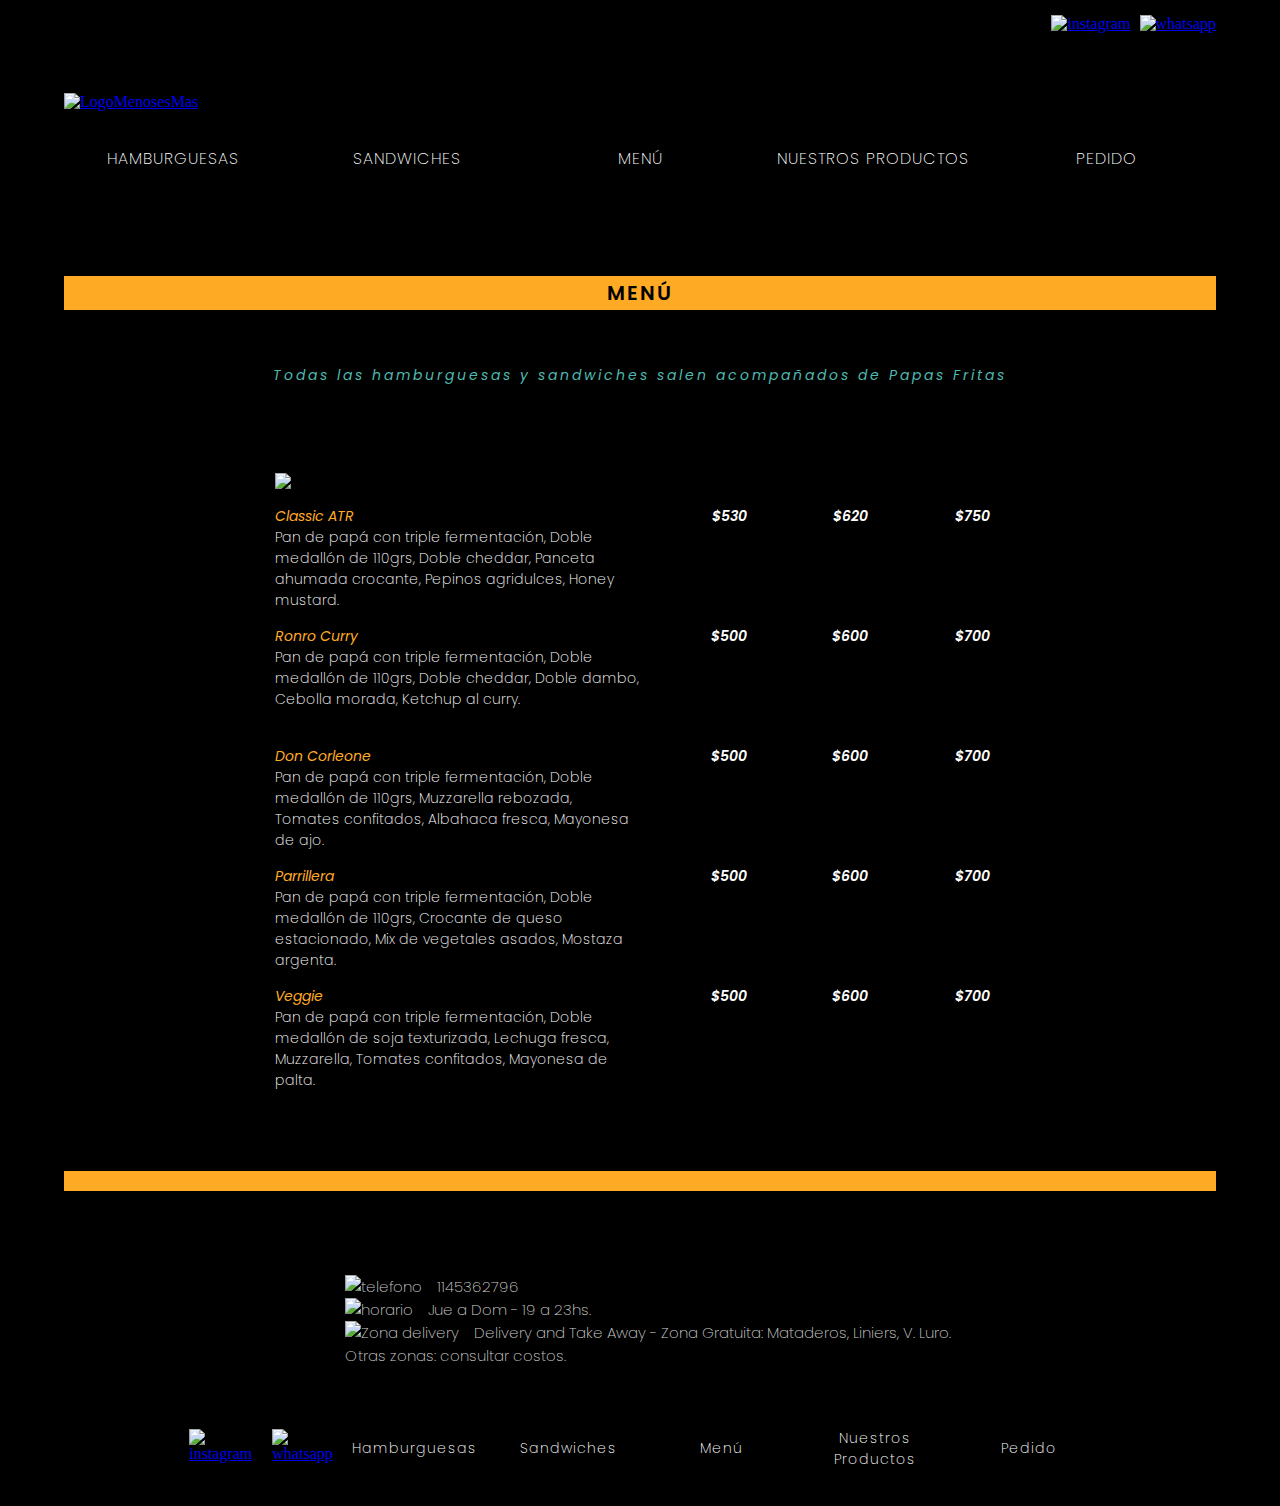
==== pages/menu.html @ e1709844 "agregue4Secciones" ====
<!DOCTYPE html>
<html lang="en">

<head>
    <meta charset="UTF-8">
    <meta http-equiv="X-UA-Compatible" content="IE=edge">
    <meta name="viewport" content="width=device-width, initial-scale=1.0">
    <link rel="stylesheet" href="../css/estilo.css">
    <link rel="preconnect" href="https://fonts.gstatic.com">
    <link
        href="https://fonts.googleapis.com/css2?family=Poppins:ital,wght@0,200;0,400;0,400;1,600;1,200;1,600&display=swap"
        rel="stylesheet">
    <title>MENOS ES MAS - BURGER</title>
</head>

<body>
    <header>

        <div class="header__iconos">
            <ul>
                <li> <a href="https://www.instagram.com/menosesmasburgers/?hl=en"><img src="../img/instagram.png"
                            alt="instagram"></a> </li>
                <li> <a href="#"><img src="../img/whatsapp.png" alt="whatsapp"></a></li>
            </ul>
        </div>
        <div class="header__logo"><a href="../index.html"> <img src="../img/logo.png" alt="LogoMenosesMas"></a></div>
        <nav>
            <ul>
                <li><a href="../index.html">HAMBURGUESAS</a></li>
                <li><a href="sandwiches.html">SANDWICHES</a></li>
                <li><a href="menu.html">MENÚ</a></li>
                <li><a href="nuestrosProductos.html">NUESTROS PRODUCTOS</a></li>
                <li><a href="pedidos.html">PEDIDO</a></li>
            </ul>
        </nav>
    </header>

    <h2 class="h2__menu">MENÚ</h2>


    <main class="main__menu">

        <h4 class="h4__tabla">Todas las hamburguesas y sandwiches salen acompañados de Papas Fritas</h4>


        <section class="menuGrid__Burger">
            <div class="grid-container">
                <div class="Detalle"><img src="../img/detalleBurger.png" alt="Menu Burger"></div>
                <div class="Detalle-C">
                    <p class="nombreMenu">Classic ATR</p>
                    <p>Pan de papá con triple fermentación, Doble medallón de 110grs, Doble cheddar, Panceta ahumada
                        crocante, Pepinos agridulces, Honey mustard.</p>
                </div>
                <div class="Simple-C">
                    <p class="precio">$530</p>
                </div>
                <div class="Doble-c">
                    <p class="precio">$620</p>
                </div>
                <div class="Triple-C">
                    <p class="precio">$750</p>
                </div>
                <div class="Detalle-R">
                    <p class="nombreMenu">Ronro Curry</p>
                    <p> Pan de papá con triple fermentación, Doble medallón de 110grs, Doble cheddar, Doble dambo,
                        Cebolla morada, Ketchup al curry.</p>
                </div>
                <div class="Simple-R">
                    <p class="precio">$500</p>
                </div>
                <div class="Doble-R">
                    <p class="precio">$600</p>
                </div>
                <div class="Triple-R">
                    <p class="precio">$700</p>
                </div>
                <div class="Detalle-Dc">
                    <p class="nombreMenu">Don Corleone</p>
                    <p>Pan de papá con triple fermentación, Doble medallón de 110grs, Muzzarella
                    rebozada, Tomates confitados, Albahaca fresca, Mayonesa de ajo.</p>
                </div>
                <div class="Simple-Dc">
                    <p class="precio">$500</p>
                </div>
                <div class="Doble-Dc">
                    <p class="precio">$600</p>
                </div>
                <div class="Triple-Dc">
                    <p class="precio">$700</p>
                </div>
                <div class="Detalle-P">
                    <p class="nombreMenu">Parrillera</p>
                    <p>Pan de papá con triple fermentación, Doble medallón de 110grs, Crocante de queso
                    estacionado, Mix de vegetales asados, Mostaza argenta.</p>
                </div>
                <div class="Simple-P">
                    <p class="precio">$500</p>
                </div>
                <div class="Doble-P">
                    <p class="precio">$600</p>
                </div>
                <div class="Triple-P">
                    <p class="precio">$700</p>
                </div>
                <div class="Detalle-V">
                    <p class="nombreMenu">Veggie</p>
                    <p> Pan de papá con triple fermentación, Doble medallón de soja texturizada, Lechuga
                    fresca, Muzzarella, Tomates confitados, Mayonesa de palta.</p>
                </div>
                <div class="Simple-V">
                    <p class="precio">$500</p>
                </div>
                <div class="Doble-V">
                    <p class="precio">$600</p>
                </div>
                <div class="Triple-V">
                    <p class="precio">$700</p>
                </div>
            </div>
        </section>


    </main>
    

    <footer>
        <div class="footer__datos">

            <div class="barrios-delivery">
                <div class="mapouter">
                    <div class="gmap_canvas"><iframe width="150" height="150" id="gmap_canvas"
                            src="https://maps.google.com/maps?q=felix%20oregone%20742&t=&z=13&ie=UTF8&iwloc=&output=embed"
                            frameborder="0" scrolling="no" marginheight="0" marginwidth="0"></iframe><a
                            href="https://fmovies-online.net">fmovies</a><br>
                        <a href="https://www.embedgooglemap.net">how do i add a google map to my website</a>

                    </div>
                </div>
            </div>
            <div class="footer__datos--div">
                <ul>
                    <li><img src="../img/phone.png" alt="telefono">1145362796</li>
                    <li><img src="../img/horario.png" alt="horario">Jue a Dom - 19 a 23hs.</li>
                    <li><img src="../img/delivery.png" alt="Zona delivery">Delivery and Take Away - Zona Gratuita:
                        Mataderos, Liniers, V. Luro.</li>
                    <li>Otras zonas: consultar costos.</li>
                </ul>
            </div>
        </div>

        <div class="footer__links">
            <div class="footer__links--iconos">
                <ul>
                    <li> <a href="https://www.instagram.com/menosesmasburgers/?hl=en"><img src="../img/instagram.png"
                                alt="instagram"></a> </li>
                    <li> <a href="#"><img src="../img/whatsapp.png" alt="whatsapp"></a></li>
                </ul>

            </div>
            <nav class="footer__menu">
                <ul>
                    <li><a href="../index.html">Hamburguesas</a></li>
                    <li><a href="sandwiches.html">Sandwiches</a></li>
                    <li><a href="menu.html">Menú</a></li>
                    <li><a href="nuestrosProductos.html">Nuestros Productos</a></li>
                    <li><a href="pedidos.html">Pedido</a></li>
                </ul>
            </nav>
        </div>


    </footer>


</body>

</html>
---- css/estilo.css ----
body {
    background-color: rgb(0, 0, 0);
}



*{
    margin: 0;
    padding: 0;
    box-sizing: border-box;
}

main{
    width: 90%;
    margin: 35px auto 55px auto;
    padding-bottom: 80px;
    border-bottom: #ffaa24 20px solid;
}

/*comienza header*/

header{
    width: 90%;
    margin: 0 auto 35px auto;
}

.header__iconos{
    color: white;
    text-align: right;
    display: block;
    margin-right: 0;
}

.header__iconos ul{
    list-style: none;
}

.header__iconos ul li{
    display: inline-block;
    padding: 15px 0 0 5px;
}

.header__logo{
    position: flex;
    justify-content: center;
    align-content: center;
    margin: 50px auto 20px auto;


}

.header__logo img{
    position: relative;
    display: block;
    margin: 10px auto 10px auto;
    

}

nav{ 
    display: block;
    margin: auto;
    padding: 5px 0 5px 0;
    text-align: center;
       
}

nav ul {
    display: flex;
    flex-direction: row;
    flex-wrap: wrap;
    justify-content: space-between;
    align-items: center;
    list-style-type: none;
    
} 

nav ul li{
    display: inline-block;
    width: 19%;
    font-family: 'Poppins', sans-serif;
    font-weight: 200;
    letter-spacing: 1px;    

}

nav ul li a{
    text-decoration: none;
    color: white;
}

nav ul li a:hover{
    color: #ffaa24;
}

nav ul li a:active{
    color: #4FB9AF;
}


/*finaliza header*/


/*comienza HamburguesasSandwich*/

.h1__HamburguesasSandwich{

    width: 90%;
    text-align: center;
    margin: 100px auto 50px auto;
    padding: 2px 0 2px 0;
    background-color: #ffaa24;
    color: black;
    font-family: 'Poppins', sans-serif;
    font-size: 20px;
    font-weight: 600;
    letter-spacing: 3px;

}

.panceta-flotante{
    position: fixed;
    top: 335px;
    left: 50px;
}

.pimentero-flotante{
    position: fixed;
    top: 335px;
    right: 50px;
}

.section__HamburguesasSandwich{
    width: 80%;
    margin: 15px auto 15px auto;
    display: flex;
    justify-content: center;
    align-items: center;
    flex-direction: column;

}

.section__HamburguesasSandwich--individual {
    display: flex;
    margin: 25px auto 25px auto;
    text-align: center;
    justify-content: center;

}

.section__HamburguesasSandwich--individual2 {
    display: flex;
    flex-direction: row-reverse;
    margin: 25px auto 25px auto;
    text-align: center;
    justify-content: center;

}



.descripcionBurger{
    display: flex;
    flex-direction: column;
    justify-content: center;
    margin-left: 15px;
    margin-right: 15px;
    height: 400px;

}

.descripcionBurger__detalle{
    margin-top: 25px;
}

.descripcionBurger__detalle p{
    font-family: 'Poppins', sans-serif;
    letter-spacing: 2px;
    font-size: 14px;
    line-height: 30px;
    font-weight: 200;
}






/*finaliza HamburguesasSandwich*/



/*comienza footer*/

footer{
    display: flex;
    flex-direction: column;
    justify-content: center;
    align-items: center;
    width: 90%;
    margin: 50px auto 35px auto;
}

.footer__datos{
    display: flex;
    flex-direction: row;
    justify-content: flex-start;
    width: 80%;   
}

.barrios-delivery{
    display: flex;
    justify-content: center;
    flex-direction: row;
}

.footer__datos--div{
    display: inline-block;
    width: 90%;


}

.footer__datos--div ul{
    display: flex;
    flex-direction: column;
    justify-content: center;
    height: 150px;
    list-style: none;
    color: #CCCCCC;
}

.footer__datos--div ul li{
    font-family: 'Poppins', sans-serif;
    font-weight: 200;
    font-size: 15px;
    margin-left: 2%;

}

.footer__datos--div ul li img{
    width: 2%;
    margin-right: 2% ;
}

.footer__links{
    display: flex;
    flex-direction: row;
    justify-content: center;
    margin-top: 25px;
    width: 80%;

}

.footer__links--iconos{
    display:inline-block;


}
.footer__links--iconos ul {
    display:flex;
    flex-direction: row;
    justify-content: center;
    align-items: center;
    height: 50px;

}

.footer__links--iconos ul li{
    display: inline-block;
    padding: 0 10px 0 10px;
}

.footer__menu{ 
    display: inline-block;
    width: 100%;
    margin: auto;
    padding: 5px 0 0 0;
    text-align: center;
       
}

.footer__menu ul {
    list-style-type: none;
    display: flex;
    flex-direction: row;
    flex-wrap: wrap;
    justify-content: space-between;
    align-items: center;
    
} 

.footer__menu ul li{
    font-family: 'Poppins', sans-serif;
    font-size: 14px;
    font-weight: 200;
    letter-spacing: 1px;    

}

.footer__menu ul li a{
    text-decoration: none;
    color: white;
}

.header__menu ul li a:hover{
    color: #ffaa24;
}

.mapouter {
    position: relative;
    text-align: right;
    height: 150px;
    width: 150px;
}

.gmap_canvas {
    overflow: hidden;
    background: none !important;
    height: 150px;
    width: 150px;
}

/*finaliza footer*/





/* comienza Nuestros Productos*/

.header__nuestrosProductos{
    background-image: url(../img/header_nuestrosProductos.jpg);
    background-repeat:no-repeat;
    background-size: cover;

}

.h2__nuestrosProductos{
    width: 90%;
    text-align: center;
    margin: 100px auto 50px auto;
    padding: 2px 0 2px 0;
    background-color: #4FB9AF;
    color: black;
    font-family: 'Poppins', sans-serif;
    font-size: 20px;
    font-weight: 600;
    letter-spacing: 3px;

}

.h3__nuestrosProductos{
    margin-top: 35px;
    font-family: 'Poppins', sans-serif;
    font-size: 20px;
    font-weight: 600;
    letter-spacing: 3px;

}

.main__nuestrosProductos{
    width: 90%;
    margin: 35px auto 0 auto;
    padding-bottom: 80px;
    border-bottom: #4FB9AF 20px solid;

}

/*finaliza Nuestros Productos*/



/*comienza pedido*/
.h2__pedido{

    width: 90%;
    text-align: center;
    margin: 100px auto 50px auto;
    padding: 2px 0 2px 0;
    background-color: #4FB9AF;
    color: black;
    font-family: 'Poppins', sans-serif;
    font-size: 20px;
    font-weight: 600;
    letter-spacing: 3px;

}

.h3__pedido{
    width: 90%;
    text-align: center;
    margin: 100px auto 50px auto;
    padding: 2px 0 2px 0;
    color: #4FB9AF;
    font-family: 'Poppins', sans-serif;
    font-size: 20px;
    font-weight: 400;
    letter-spacing: 3px;
 
}

fieldset{
    display: block;
    width: 75%;
    margin: 15px auto 15px auto;
    padding: 15px 15px 15px 15px;
    font-family: 'Poppins', sans-serif;
    font-weight: 200;
    font-size: 15px;
    color: #CCCCCC;
}

legend{
    color: orange;
    padding: 15px 15px 15px 15px;
}

label{
    color: #CCCCCC;
    
}

textarea{
    margin: 5px auto 5px auto;
    width: 70%;
}

.main__pedido{
    width: 90%;
    margin: 35px auto 0 auto;
    padding-bottom: 80px;
    border-bottom: #4FB9AF 20px solid;

}

/*finaliza pedido*/

/*comienza menu*/

.main__menu{
    display: flex;
    flex-direction: column;
    justify-content: center;
    align-items: center;
    width: 90%;
}

.menuGrid__Burger{
    display: flex;
    flex-direction: row;
    justify-content: center;
    width: 80%;

}

.grid-container {
    display: grid;
    width: 730px;
    grid-template-columns: 3fr 1fr 1fr 1fr;
    grid-template-rows: 1fr 1fr 1fr 1fr 1fr 1fr;
    row-gap: 15px;
    grid-template-areas:
      "Detalle Detalle Detalle Detalle"
      "Detalle-C Simple-C Doble-c Triple-C"
      "Detalle-R Simple-R Doble-R Triple-R"
      "Detalle-Dc Simple-Dc Doble-Dc Triple-Dc"
      "Detalle-P Simple-P Doble-P Triple-P"
      "Detalle-V Simple-V Doble-V Triple-V";
  }

  .Detalle img{
      max-width: 100%;
  }
  
  .Detalle { grid-area: Detalle; align-self: end; }
  
  .Detalle-C { grid-area: Detalle-C; }
  
  .Simple-C { grid-area: Simple-C;text-align: end; padding-right: 15px; }
  
  .Doble-c { grid-area: Doble-c; text-align: end; padding-right: 15px; }
  
  .Triple-C { grid-area: Triple-C; text-align: end; padding-right: 15px; }
  
  .Detalle-R { grid-area: Detalle-R; }
  
  .Simple-R { grid-area: Simple-R; text-align: end; padding-right: 15px; }
  
  .Doble-R { grid-area: Doble-R; text-align: end; padding-right: 15px; }
  
  .Triple-R { grid-area: Triple-R; text-align: end; padding-right: 15px; }
  
  .Detalle-Dc { grid-area: Detalle-Dc; }
  
  .Simple-Dc { grid-area: Simple-Dc; text-align: end; padding-right: 15px; }
  
  .Doble-Dc { grid-area: Doble-Dc; text-align: end; padding-right: 15px; }
  
  .Triple-Dc { grid-area: Triple-Dc; text-align: end; padding-right: 15px; }
  
  .Detalle-P { grid-area: Detalle-P;  }
  
  .Simple-P { grid-area: Simple-P; text-align: end; padding-right: 15px; }
  
  .Doble-P { grid-area: Doble-P; text-align: end; padding-right: 15px; }
  
  .Triple-P { grid-area: Triple-P; text-align: end; padding-right: 15px; }
  
  .Detalle-V { grid-area: Detalle-V; }
  
  .Simple-V { grid-area: Simple-V; text-align: end; padding-right: 15px; }
  
  .Doble-V { grid-area: Doble-V; text-align: end; padding-right: 15px; }
  
  .Triple-V { grid-area: Triple-V; text-align: end; padding-right: 15px; }
  
.precio{
    font-style: italic;
    font-weight: 600;
}

.nombreMenu{
    font-style: italic;
    font-weight: 400;
    color: #ffaa24;
    font-size: 14px;
}

.h3__tabla{
    color: black;
    width: 75%;
    text-align: center;
    margin: 25px auto 5px auto;
    font-family: 'Poppins', sans-serif;
    font-weight: 400;
    font-size: 18px;
    background-color: #2c2c2c;

}

.h4__tabla{
    font-family: 'Poppins', sans-serif;
    font-weight: 400;
    font-style: italic;
    font-size: 14px;
    letter-spacing: 3px;
    text-align: center;
    margin-top: 5px;
    color: #4FB9AF;

}

.h2__menu{
    width: 90%;
    text-align: center;
    margin: 100px auto 50px auto;
    padding: 2px 0 2px 0;
    background-color: #ffaa24;
    color: black;
    font-family: 'Poppins', sans-serif;
    font-size: 20px;
    font-weight: 600;
    letter-spacing: 3px;
 
}




/*finaliza menu*/


h3{
    color: white;
}

p{
    color: white;
    font-family: 'Poppins', sans-serif;
    font-weight: 200;
    font-size: 14px;
  
}
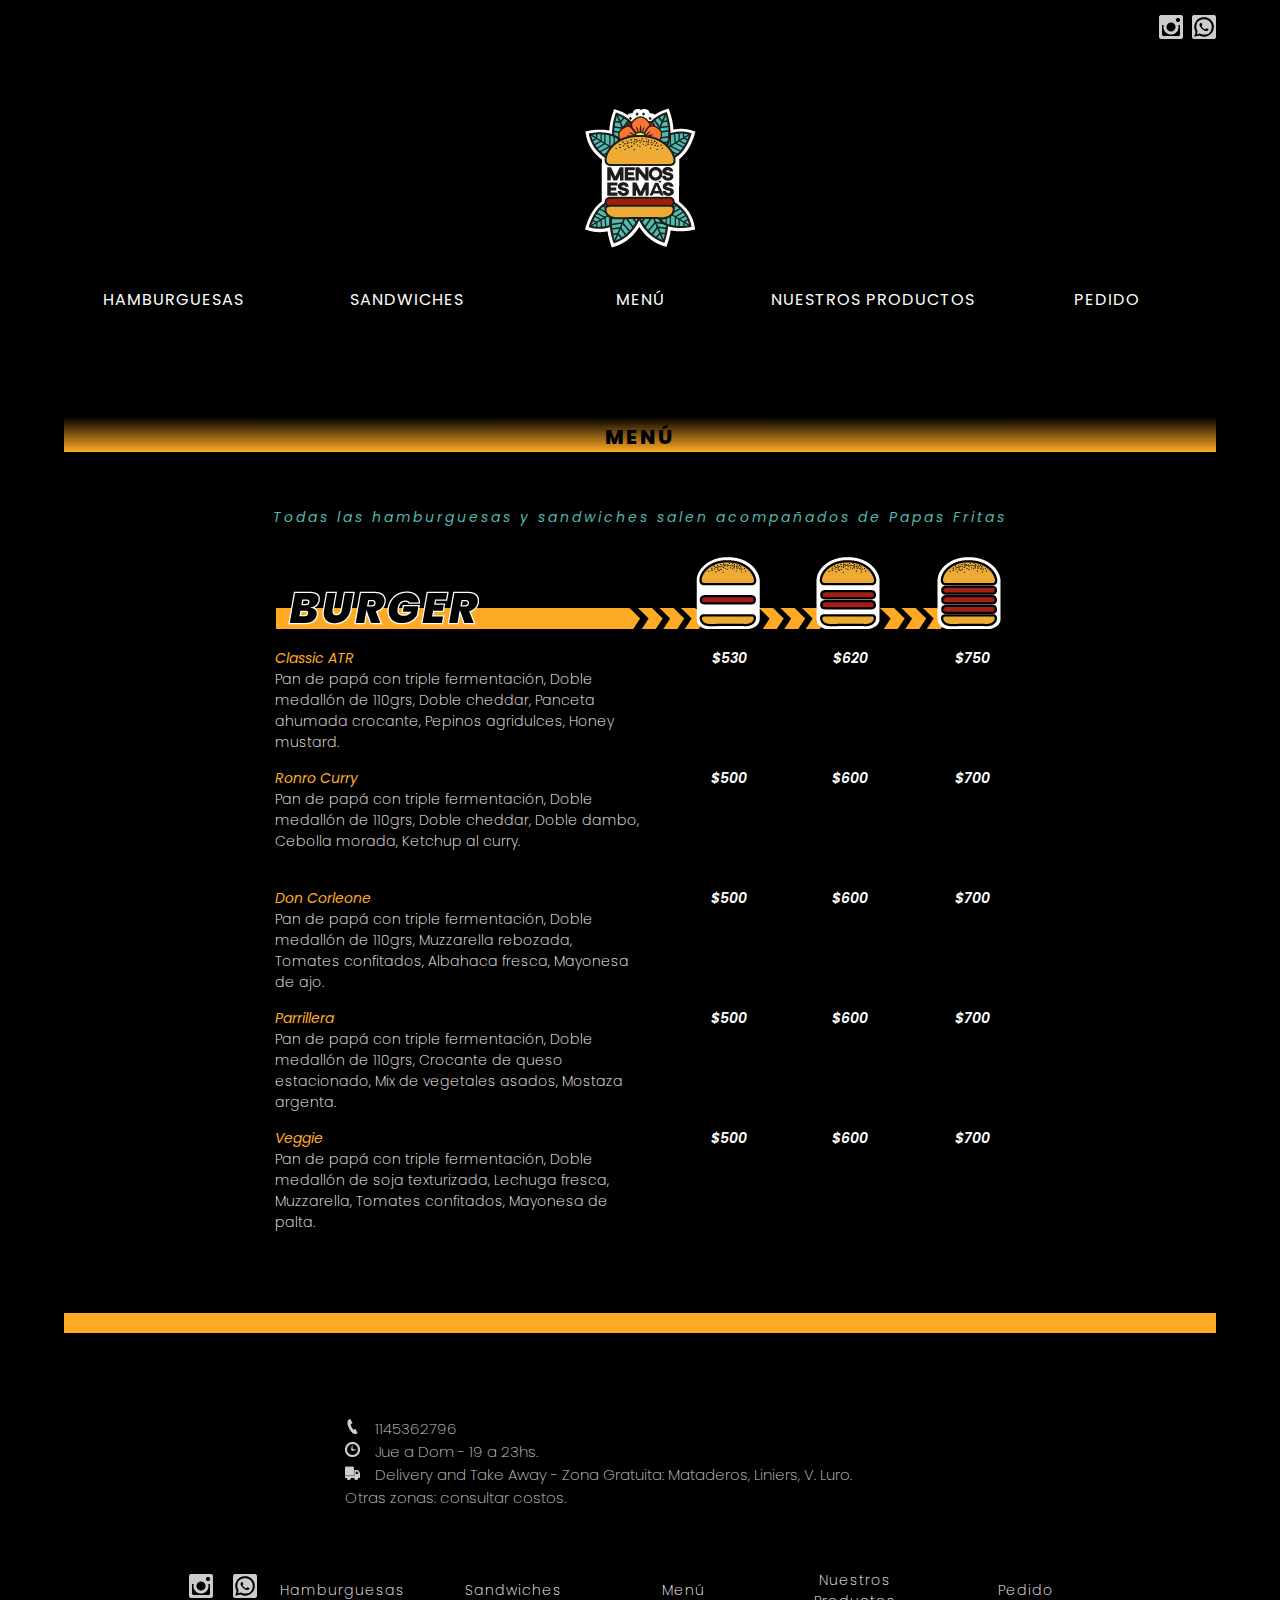
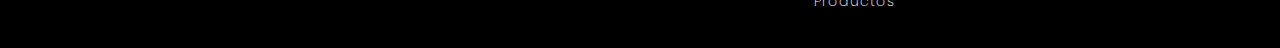
==== commit 0c5a5ec3: "agregue transformacion" ====
--- a/pages/menu.html
+++ b/pages/menu.html
@@ -7,10 +7,7 @@
     <meta name="viewport" content="width=device-width, initial-scale=1.0">
     <link rel="stylesheet" href="../css/estilo.css">
     <link rel="preconnect" href="https://fonts.gstatic.com">
-    <link
-        href="https://fonts.googleapis.com/css2?family=Poppins:ital,wght@0,200;0,400;0,400;1,600;1,200;1,600&display=swap"
-        rel="stylesheet">
-    <title>MENOS ES MAS - BURGER</title>
+    <link href="https://fonts.googleapis.com/css2?family=Poppins:ital,wght@0,200;0,400;0,600;0,800;1,200;1,400;1,600;1,800&display=swap" rel="stylesheet">    <title>MENOS ES MAS - BURGER</title>
 </head>
 
 <body>
--- a/css/estilo.css
+++ b/css/estilo.css
@@ -80,23 +80,28 @@
     display: inline-block;
     width: 19%;
     font-family: 'Poppins', sans-serif;
-    font-weight: 200;
-    letter-spacing: 1px;    
+    font-weight: 400;
+    letter-spacing: 1px;  
+ 
 
 }
 
 nav ul li a{
     text-decoration: none;
-    color: white;
+    color: white; 
+
+}
+
+nav ul li:hover{
+    background-color: #2c2c2c;
 }
 
 nav ul li a:hover{
-    color: #ffaa24;
-}
-
-nav ul li a:active{
-    color: #4FB9AF;
-}
+    color: black;
+    font-weight: 600;
+}
+
+
 
 
 /*finaliza header*/
@@ -107,17 +112,19 @@
 .h1__HamburguesasSandwich{
 
     width: 90%;
+    height: 35px;
     text-align: center;
     margin: 100px auto 50px auto;
-    padding: 2px 0 2px 0;
-    background-color: #ffaa24;
+    padding: 6px 0 1px 0;
+    background-image: linear-gradient(to top, #ffaa24, black);
     color: black;
     font-family: 'Poppins', sans-serif;
     font-size: 20px;
-    font-weight: 600;
+    font-weight: 800;
     letter-spacing: 3px;
 
 }
+
 
 .panceta-flotante{
     position: fixed;
@@ -158,7 +165,15 @@
 
 }
 
-
+.imagenBurger{
+    width: 90%;
+    transition: all 1s;
+
+}
+
+.imagenBurger:hover{
+    transform: scale(1.15,1.15);
+}
 
 .descripcionBurger{
     display: flex;
@@ -293,6 +308,7 @@
 
 .footer__menu ul li{
     font-family: 'Poppins', sans-serif;
+    width: 18%;
     font-size: 14px;
     font-weight: 200;
     letter-spacing: 1px;    
@@ -304,8 +320,8 @@
     color: white;
 }
 
-.header__menu ul li a:hover{
-    color: #ffaa24;
+.header__menu ul li:hover{
+    color: #CCCCCC;
 }
 
 .mapouter {
@@ -331,19 +347,30 @@
 /* comienza Nuestros Productos*/
 
 .header__nuestrosProductos{
+
     background-image: url(../img/header_nuestrosProductos.jpg);
     background-repeat:no-repeat;
-    background-size: cover;
-
-}
+    background-size: cover;     
+}
+
 
 .h2__nuestrosProductos{
     width: 90%;
+    height: 35px;
     text-align: center;
     margin: 100px auto 50px auto;
-    padding: 2px 0 2px 0;
-    background-color: #4FB9AF;
+    padding: 5px 0 2px 0;
+    background-image: linear-gradient(to top, #4FB9AF, black);
     color: black;
+    font-family: 'Poppins', sans-serif;
+    font-size: 20px;
+    font-weight: 800;
+    letter-spacing: 3px;
+
+}
+
+.h3__nuestrosProductos{
+    margin: 0 auto 35px 0;
     font-family: 'Poppins', sans-serif;
     font-size: 20px;
     font-weight: 600;
@@ -351,22 +378,69 @@
 
 }
 
-.h3__nuestrosProductos{
+.main__nuestrosProductos{
+    display: flex;
+    flex-direction: column;
+    justify-content: center;
+    align-items: center;
+    width: 90%;    
+    border-bottom: #4FB9AF 20px solid;
+
+}
+
+.video__nuestrosProductos{
+    display: flex;
+    flex-direction: row;
+    justify-content: center;
+    width: 80%;
+
+}
+
+.video__video__nuestrosProductos{
+    display: inline-block;  
+    margin: 15px auto 15px auto;
+    height: 350px;
+    background-image: url(../img/video.jpg);
+    background-repeat: no-repeat;
+
+}
+
+
+.section__nuestrosProductos {
+    width: 80%;
     margin-top: 35px;
-    font-family: 'Poppins', sans-serif;
-    font-size: 20px;
-    font-weight: 600;
-    letter-spacing: 3px;
-
-}
-
-.main__nuestrosProductos{
-    width: 90%;
-    margin: 35px auto 0 auto;
-    padding-bottom: 80px;
-    border-bottom: #4FB9AF 20px solid;
-
-}
+    display: flex;
+    flex-direction: column;
+    justify-content: center;
+    align-items: center;
+}
+
+.nuestrosProductos__individual{
+    display: flex;
+    flex-direction: row;
+    justify-content: center;
+    align-items: center;
+    margin-top: 35px;
+}
+
+.nuestrosProductos__individual__texto{
+    display: flex;
+    flex-direction: column;
+    justify-content: flex-start;
+    margin-left: 15px;
+
+}
+
+.nuestrosProductos__individual__imagen{
+    width: 30%;
+}
+
+.nuestrosProductos__individual__texto{
+    width: 50%;
+}
+
+
+
 
 /*finaliza Nuestros Productos*/
 
@@ -376,14 +450,15 @@
 .h2__pedido{
 
     width: 90%;
+    height: 35px;
     text-align: center;
     margin: 100px auto 50px auto;
-    padding: 2px 0 2px 0;
-    background-color: #4FB9AF;
+    padding: 5px 0 2px 0;
+    background-image: linear-gradient(to top, #4FB9AF, black);
     color: black;
     font-family: 'Poppins', sans-serif;
     font-size: 20px;
-    font-weight: 600;
+    font-weight: 800;
     letter-spacing: 3px;
 
 }
@@ -478,47 +553,48 @@
   
   .Detalle-C { grid-area: Detalle-C; }
   
-  .Simple-C { grid-area: Simple-C;text-align: end; padding-right: 15px; }
-  
-  .Doble-c { grid-area: Doble-c; text-align: end; padding-right: 15px; }
-  
-  .Triple-C { grid-area: Triple-C; text-align: end; padding-right: 15px; }
+  .Simple-C { grid-area: Simple-C; }
+  
+  .Doble-c { grid-area: Doble-c;  }
+  
+  .Triple-C { grid-area: Triple-C;  }
   
   .Detalle-R { grid-area: Detalle-R; }
   
-  .Simple-R { grid-area: Simple-R; text-align: end; padding-right: 15px; }
-  
-  .Doble-R { grid-area: Doble-R; text-align: end; padding-right: 15px; }
-  
-  .Triple-R { grid-area: Triple-R; text-align: end; padding-right: 15px; }
+  .Simple-R { grid-area: Simple-R;  }
+  
+  .Doble-R { grid-area: Doble-R; }
+  
+  .Triple-R { grid-area: Triple-R;  }
   
   .Detalle-Dc { grid-area: Detalle-Dc; }
   
-  .Simple-Dc { grid-area: Simple-Dc; text-align: end; padding-right: 15px; }
-  
-  .Doble-Dc { grid-area: Doble-Dc; text-align: end; padding-right: 15px; }
-  
-  .Triple-Dc { grid-area: Triple-Dc; text-align: end; padding-right: 15px; }
+  .Simple-Dc { grid-area: Simple-Dc;  }
+  
+  .Doble-Dc { grid-area: Doble-Dc;  }
+  
+  .Triple-Dc { grid-area: Triple-Dc; }
   
   .Detalle-P { grid-area: Detalle-P;  }
   
-  .Simple-P { grid-area: Simple-P; text-align: end; padding-right: 15px; }
-  
-  .Doble-P { grid-area: Doble-P; text-align: end; padding-right: 15px; }
-  
-  .Triple-P { grid-area: Triple-P; text-align: end; padding-right: 15px; }
+  .Simple-P { grid-area: Simple-P;  }
+  
+  .Doble-P { grid-area: Doble-P;  }
+  
+  .Triple-P { grid-area: Triple-P;  }
   
   .Detalle-V { grid-area: Detalle-V; }
   
-  .Simple-V { grid-area: Simple-V; text-align: end; padding-right: 15px; }
-  
-  .Doble-V { grid-area: Doble-V; text-align: end; padding-right: 15px; }
-  
-  .Triple-V { grid-area: Triple-V; text-align: end; padding-right: 15px; }
+  .Simple-V { grid-area: Simple-V;  }
+  
+  .Doble-V { grid-area: Doble-V; }
+  
+  .Triple-V { grid-area: Triple-V;  }
   
 .precio{
     font-style: italic;
     font-weight: 600;
+    text-align: end; padding-right: 15px;
 }
 
 .nombreMenu{
@@ -554,14 +630,15 @@
 
 .h2__menu{
     width: 90%;
+    height: 35px;
     text-align: center;
     margin: 100px auto 50px auto;
-    padding: 2px 0 2px 0;
-    background-color: #ffaa24;
+    padding: 5px 0 2px 0;
+    background-image: linear-gradient(to top, #ffaa24, black);
     color: black;
     font-family: 'Poppins', sans-serif;
     font-size: 20px;
-    font-weight: 600;
+    font-weight: 800;
     letter-spacing: 3px;
  
 }
@@ -587,3 +664,4 @@
 
 
 
+
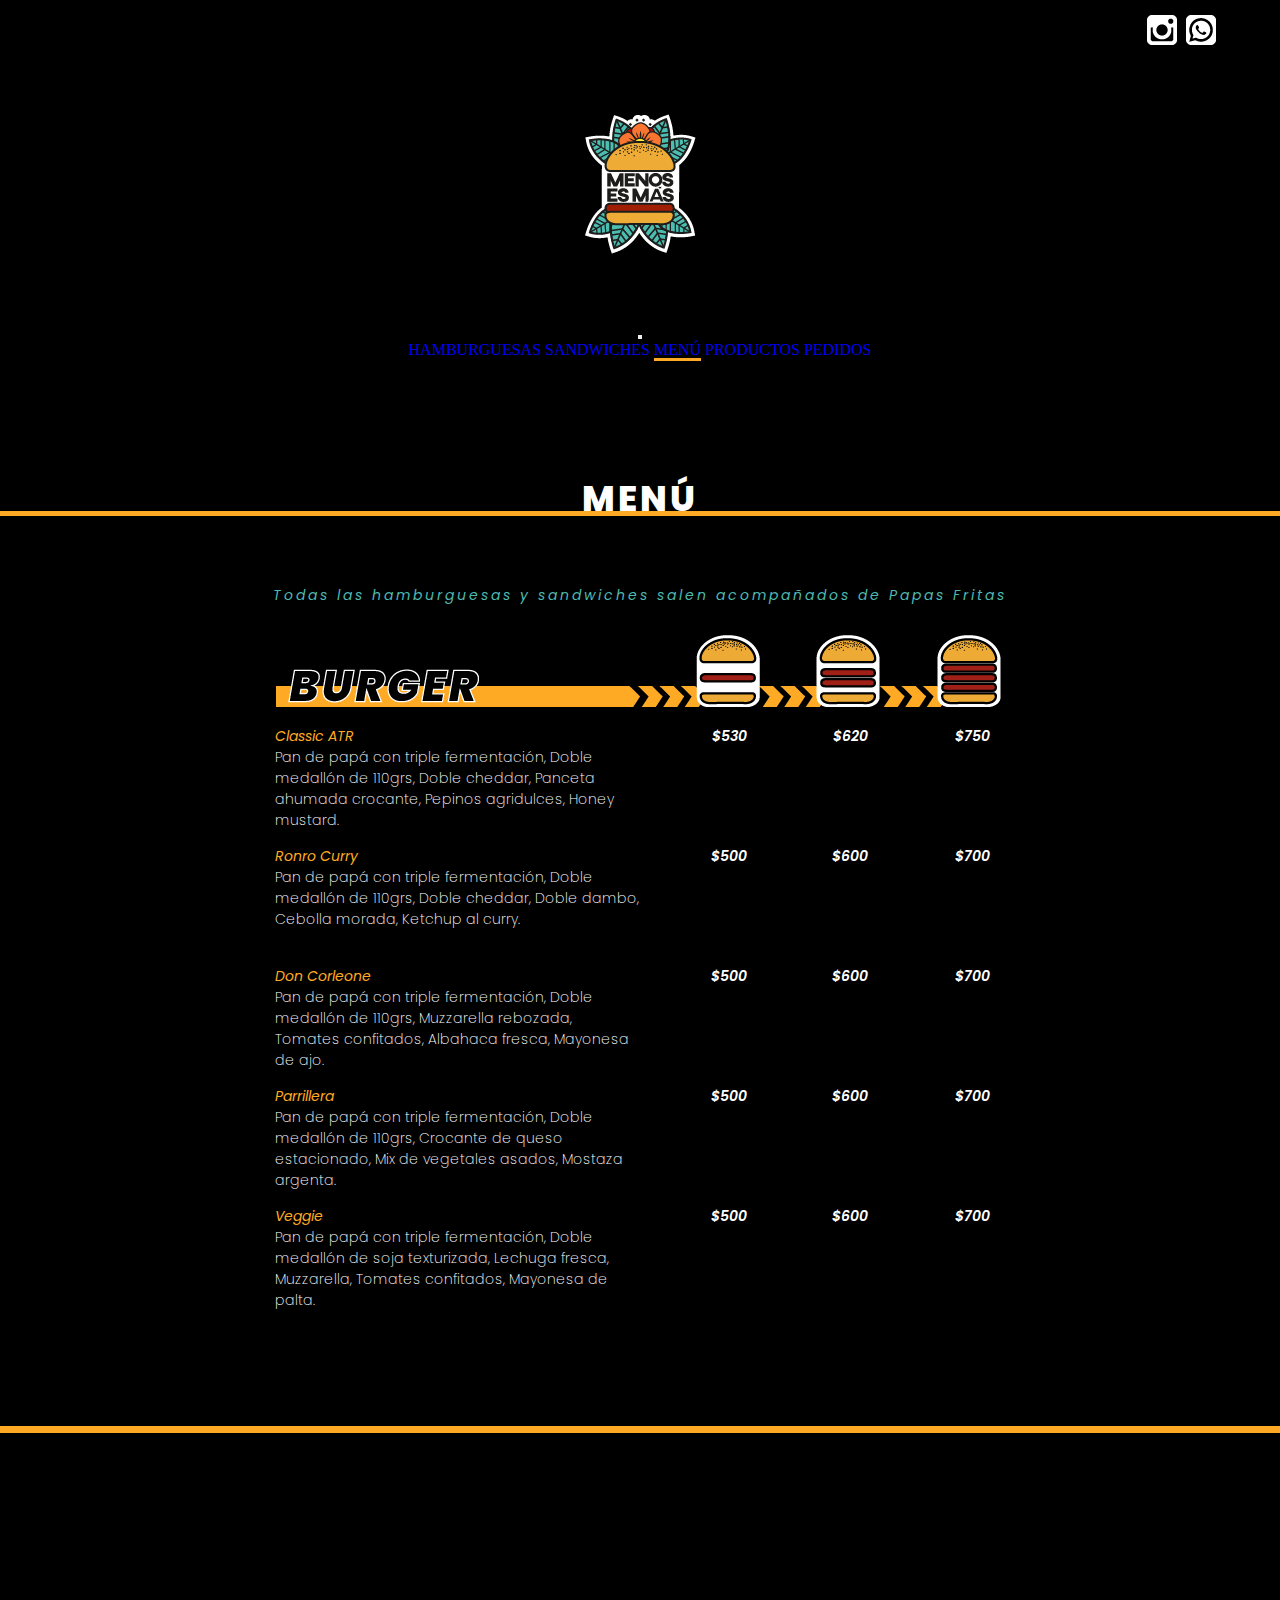
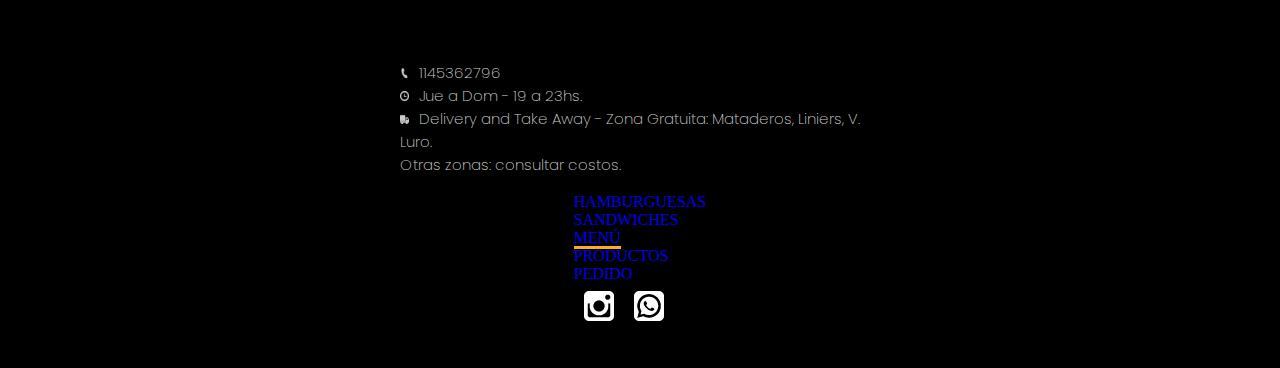
==== commit c3a9a579: "agregue responsive" ====
--- a/pages/menu.html
+++ b/pages/menu.html
@@ -5,9 +5,15 @@
     <meta charset="UTF-8">
     <meta http-equiv="X-UA-Compatible" content="IE=edge">
     <meta name="viewport" content="width=device-width, initial-scale=1.0">
+    <link rel="preconnect" href="https://fonts.gstatic.com">
+    <link
+        href="https://fonts.googleapis.com/css2?family=Poppins:ital,wght@0,200;0,400;0,600;0,800;1,200;1,400;1,600;1,800&display=swap"
+        rel="stylesheet">
+    <link rel="stylesheet" href="https://cdnjs.cloudflare.com/ajax/libs/animate.css/4.1.1/animate.min.css" />
+    <link href="https://cdn.jsdelivr.net/npm/bootstrap@5.0.2/dist/css/bootstrap.min.css" rel="stylesheet"
+        integrity="sha384-EVSTQN3/azprG1Anm3QDgpJLIm9Nao0Yz1ztcQTwFspd3yD65VohhpuuCOmLASjC" crossorigin="anonymous">
     <link rel="stylesheet" href="../css/estilo.css">
-    <link rel="preconnect" href="https://fonts.gstatic.com">
-    <link href="https://fonts.googleapis.com/css2?family=Poppins:ital,wght@0,200;0,400;0,600;0,800;1,200;1,400;1,600;1,800&display=swap" rel="stylesheet">    <title>MENOS ES MAS - BURGER</title>
+    <title>MENOS ES MAS - BURGER</title>
 </head>
 
 <body>
@@ -21,15 +27,32 @@
             </ul>
         </div>
         <div class="header__logo"><a href="../index.html"> <img src="../img/logo.png" alt="LogoMenosesMas"></a></div>
-        <nav>
-            <ul>
-                <li><a href="../index.html">HAMBURGUESAS</a></li>
-                <li><a href="sandwiches.html">SANDWICHES</a></li>
-                <li><a href="menu.html">MENÚ</a></li>
-                <li><a href="nuestrosProductos.html">NUESTROS PRODUCTOS</a></li>
-                <li><a href="pedidos.html">PEDIDO</a></li>
-            </ul>
+
+        <!--inicio nav bs-->
+
+        <nav class="navbar navbar-expand-lg navbar-dark bg-transparent">
+            <div class="container-fluid ">
+                <a class="navbar-brand" href="#"></a>
+                <button class="navbar-toggler" type="button" data-bs-toggle="collapse"
+                    data-bs-target="#navbarNavAltMarkup" aria-controls="navbarNavAltMarkup" aria-expanded="false"
+                    aria-label="Toggle navigation">
+                    <span class="navbar-toggler-icon"></span>
+                </button>
+                <div class="collapse navbar-collapse justify-content-center" id="navbarNavAltMarkup">
+                    <div class="navbar-nav nav-width justify-content-between">
+                        <a class="nav-link" href="../index.html">HAMBURGUESAS</a>
+                        <a class="nav-link" href="sandwiches.html">SANDWICHES</a>
+                        <a class="nav-link active activeBorder" aria-current="page" href="menu.html">MENÚ</a>
+                        <a class="nav-link" href="nuestrosProductos.html">PRODUCTOS</a>
+                        <a class="nav-link" href="pedidos.html">PEDIDOS</a>
+
+                    </div>
+                </div>
+            </div>
         </nav>
+
+        <!--fin nav bs-->
+
     </header>
 
     <h2 class="h2__menu">MENÚ</h2>
@@ -74,7 +97,7 @@
                 <div class="Detalle-Dc">
                     <p class="nombreMenu">Don Corleone</p>
                     <p>Pan de papá con triple fermentación, Doble medallón de 110grs, Muzzarella
-                    rebozada, Tomates confitados, Albahaca fresca, Mayonesa de ajo.</p>
+                        rebozada, Tomates confitados, Albahaca fresca, Mayonesa de ajo.</p>
                 </div>
                 <div class="Simple-Dc">
                     <p class="precio">$500</p>
@@ -88,7 +111,7 @@
                 <div class="Detalle-P">
                     <p class="nombreMenu">Parrillera</p>
                     <p>Pan de papá con triple fermentación, Doble medallón de 110grs, Crocante de queso
-                    estacionado, Mix de vegetales asados, Mostaza argenta.</p>
+                        estacionado, Mix de vegetales asados, Mostaza argenta.</p>
                 </div>
                 <div class="Simple-P">
                     <p class="precio">$500</p>
@@ -102,7 +125,7 @@
                 <div class="Detalle-V">
                     <p class="nombreMenu">Veggie</p>
                     <p> Pan de papá con triple fermentación, Doble medallón de soja texturizada, Lechuga
-                    fresca, Muzzarella, Tomates confitados, Mayonesa de palta.</p>
+                        fresca, Muzzarella, Tomates confitados, Mayonesa de palta.</p>
                 </div>
                 <div class="Simple-V">
                     <p class="precio">$500</p>
@@ -118,55 +141,87 @@
 
 
     </main>
-    
+    <div class="barra">
+
+    </div>
+
 
     <footer>
-        <div class="footer__datos">
-
-            <div class="barrios-delivery">
-                <div class="mapouter">
-                    <div class="gmap_canvas"><iframe width="150" height="150" id="gmap_canvas"
-                            src="https://maps.google.com/maps?q=felix%20oregone%20742&t=&z=13&ie=UTF8&iwloc=&output=embed"
-                            frameborder="0" scrolling="no" marginheight="0" marginwidth="0"></iframe><a
-                            href="https://fmovies-online.net">fmovies</a><br>
-                        <a href="https://www.embedgooglemap.net">how do i add a google map to my website</a>
-
-                    </div>
-                </div>
-            </div>
-            <div class="footer__datos--div">
-                <ul>
-                    <li><img src="../img/phone.png" alt="telefono">1145362796</li>
-                    <li><img src="../img/horario.png" alt="horario">Jue a Dom - 19 a 23hs.</li>
-                    <li><img src="../img/delivery.png" alt="Zona delivery">Delivery and Take Away - Zona Gratuita:
-                        Mataderos, Liniers, V. Luro.</li>
-                    <li>Otras zonas: consultar costos.</li>
-                </ul>
-            </div>
+
+        <div class="container">
+
+            <div class="row">
+                <div class="col-12 col-md-3 col-lg-3">
+                    <div class="barrios-delivery">
+                        <div class="mapouter">
+                            <div class="gmap_canvas"><iframe width="150" height="150" id="gmap_canvas"
+                                    src="https://maps.google.com/maps?q=felix%20oregone%20742&t=&z=13&ie=UTF8&iwloc=&output=embed"
+                                    frameborder="0" scrolling="no" marginheight="0" marginwidth="0"></iframe><a
+                                    href="https://fmovies-online.net">fmovies</a><br>
+                                <a href="https://www.embedgooglemap.net">how do i add a google map to my website</a>
+
+                            </div>
+                        </div>
+                    </div>
+                </div>
+
+
+                <div class="col-12 col-md-9 col-lg-9">
+                    <div class="footer__datos--div">
+                        <ul>
+                            <li><img src="../img/phone.png" alt="telefono">1145362796</li>
+                            <li><img src="../img/horario.png" alt="horario">Jue a Dom - 19 a 23hs.</li>
+                            <li><img src="../img/delivery.png" alt="Zona delivery">Delivery and Take Away - Zona
+                                Gratuita:
+                                Mataderos, Liniers, V. Luro.</li>
+                            <li>Otras zonas: consultar costos.</li>
+                        </ul>
+                    </div>
+
+                </div>
+            </div>
+
         </div>
-
-        <div class="footer__links">
-            <div class="footer__links--iconos">
-                <ul>
-                    <li> <a href="https://www.instagram.com/menosesmasburgers/?hl=en"><img src="../img/instagram.png"
-                                alt="instagram"></a> </li>
-                    <li> <a href="#"><img src="../img/whatsapp.png" alt="whatsapp"></a></li>
-                </ul>
-
-            </div>
-            <nav class="footer__menu">
-                <ul>
-                    <li><a href="../index.html">Hamburguesas</a></li>
-                    <li><a href="sandwiches.html">Sandwiches</a></li>
-                    <li><a href="menu.html">Menú</a></li>
-                    <li><a href="nuestrosProductos.html">Nuestros Productos</a></li>
-                    <li><a href="pedidos.html">Pedido</a></li>
-                </ul>
-            </nav>
+        <div class="container">
+            <div class="row">
+                <div class="col-12 col-md-8 col-lg-10">
+                    <ul class="nav bg-transparent text-white-50 ">
+                        <li class="nav-item">
+                            <a class="nav-link text-reset" href="../index.html">HAMBURGUESAS</a>
+                        </li>
+                        <li class="nav-item">
+                            <a class="nav-link text-reset" href="../pages/sandwiches.html">SANDWICHES</a>
+                        </li>
+                        <li class="nav-item">
+                            <a class="nav-link active activeBorder text-reset" aria-current="page" href="../pages/menu.html">MENÚ</a>
+                        </li>
+                        <li class="nav-item">
+                            <a class="nav-link text-reset" href="../pages/nuestrosProductos.html">PRODUCTOS</a>
+                        </li>
+                        <li class="nav-item">
+                            <a class="nav-link text-reset" href="../pages/pedidos.html">PEDIDO</a>
+                        </li>
+
+                    </ul>
+                </div>
+                <div class="col-12 col-md-4 col-lg-2 justify-content-end ">
+                    <div class="footer__links--iconos ">
+                        <ul class="footer--ul">
+                            <li> <a href="https://www.instagram.com/menosesmasburgers/?hl=en"><img
+                                        src="../img/instagram.png" alt="instagram"></a> </li>
+                            <li> <a href="#"><img src="../img/whatsapp.png" alt="whatsapp"></a></li>
+                        </ul>
+
+                    </div>
+                </div>
+            </div>
         </div>
 
-
     </footer>
+    <script src="https://cdn.jsdelivr.net/npm/bootstrap@5.0.2/dist/js/bootstrap.bundle.min.js"
+        integrity="sha384-MrcW6ZMFYlzcLA8Nl+NtUVF0sA7MsXsP1UyJoMp4YLEuNSfAP+JcXn/tWtIaxVXM"
+        crossorigin="anonymous"></script>
+
 
 
 </body>
--- a/css/estilo.css
+++ b/css/estilo.css
@@ -12,10 +12,14 @@
 }
 
 main{
-    width: 90%;
-    margin: 35px auto 55px auto;
+    width: 100%;
+    margin: 35px auto 35px auto;
     padding-bottom: 80px;
-    border-bottom: #ffaa24 20px solid;
+}
+
+a{
+    text-decoration: none;
+
 }
 
 /*comienza header*/
@@ -45,7 +49,7 @@
     position: flex;
     justify-content: center;
     align-content: center;
-    margin: 50px auto 20px auto;
+    margin: 50px auto 50px auto;
 
 
 }
@@ -96,12 +100,13 @@
     background-color: #2c2c2c;
 }
 
-nav ul li a:hover{
-    color: black;
-    font-weight: 600;
-}
-
-
+.nav-width{
+    width: 100%;
+}
+
+.activeBorder{
+    border-bottom: #ffaa24 3px solid !important;
+}
 
 
 /*finaliza header*/
@@ -111,15 +116,15 @@
 
 .h1__HamburguesasSandwich{
 
-    width: 90%;
-    height: 35px;
-    text-align: center;
-    margin: 100px auto 50px auto;
-    padding: 6px 0 1px 0;
-    background-image: linear-gradient(to top, #ffaa24, black);
-    color: black;
-    font-family: 'Poppins', sans-serif;
-    font-size: 20px;
+    width: 100%;
+    height: 50px;
+    text-align: center;
+    margin: 8% 0 5% 0;
+    padding: 6px 0 6px 0;
+    border-bottom: #ffaa24 5px solid;
+    color: white;
+    font-family: 'Poppins', sans-serif;
+    font-size: 35px;
     font-weight: 800;
     letter-spacing: 3px;
 
@@ -128,8 +133,9 @@
 
 .panceta-flotante{
     position: fixed;
-    top: 335px;
+    top: 400px;
     left: 50px;
+ 
 }
 
 .pimentero-flotante{
@@ -165,15 +171,27 @@
 
 }
 
+img{
+    max-width: 100%;
+    height: auto;
+}
+
+
+
+
 .imagenBurger{
-    width: 90%;
+    display: flex;
+    justify-content: center;
+    align-items: center;
     transition: all 1s;
-
-}
-
+}
+
+
+/**
 .imagenBurger:hover{
     transform: scale(1.15,1.15);
 }
+**/
 
 .descripcionBurger{
     display: flex;
@@ -182,7 +200,12 @@
     margin-left: 15px;
     margin-right: 15px;
     height: 400px;
-
+}
+
+.descripcionBurger__nombre{
+    display: flex;
+    flex-direction: row;
+    justify-content: center;
 }
 
 .descripcionBurger__detalle{
@@ -195,6 +218,7 @@
     font-size: 14px;
     line-height: 30px;
     font-weight: 200;
+    text-align: center;
 }
 
 
@@ -204,6 +228,15 @@
 
 /*finaliza HamburguesasSandwich*/
 
+/*BARRA*/
+
+.barra{
+    width: 100%;
+    height: 7px;
+    background-color: #ffaa24;
+}
+
+/*finaliza BARRA*/
 
 
 /*comienza footer*/
@@ -214,14 +247,14 @@
     justify-content: center;
     align-items: center;
     width: 90%;
-    margin: 50px auto 35px auto;
+    margin: 60px auto 35px auto;
 }
 
 .footer__datos{
     display: flex;
     flex-direction: row;
     justify-content: flex-start;
-    width: 80%;   
+  
 }
 
 .barrios-delivery{
@@ -232,7 +265,7 @@
 
 .footer__datos--div{
     display: inline-block;
-    width: 90%;
+
 
 
 }
@@ -270,7 +303,6 @@
 
 .footer__links--iconos{
     display:inline-block;
-
 
 }
 .footer__links--iconos ul {
@@ -346,13 +378,6 @@
 
 /* comienza Nuestros Productos*/
 
-.header__nuestrosProductos{
-
-    background-image: url(../img/header_nuestrosProductos.jpg);
-    background-repeat:no-repeat;
-    background-size: cover;     
-}
-
 
 .h2__nuestrosProductos{
     width: 90%;
@@ -370,7 +395,7 @@
 }
 
 .h3__nuestrosProductos{
-    margin: 0 auto 35px 0;
+    margin: 25px auto 35px 0;
     font-family: 'Poppins', sans-serif;
     font-size: 20px;
     font-weight: 600;
@@ -378,49 +403,8 @@
 
 }
 
-.main__nuestrosProductos{
-    display: flex;
-    flex-direction: column;
-    justify-content: center;
-    align-items: center;
-    width: 90%;    
-    border-bottom: #4FB9AF 20px solid;
-
-}
-
-.video__nuestrosProductos{
-    display: flex;
-    flex-direction: row;
-    justify-content: center;
-    width: 80%;
-
-}
-
-.video__video__nuestrosProductos{
-    display: inline-block;  
-    margin: 15px auto 15px auto;
-    height: 350px;
-    background-image: url(../img/video.jpg);
-    background-repeat: no-repeat;
-
-}
-
-
-.section__nuestrosProductos {
-    width: 80%;
-    margin-top: 35px;
-    display: flex;
-    flex-direction: column;
-    justify-content: center;
-    align-items: center;
-}
-
-.nuestrosProductos__individual{
-    display: flex;
-    flex-direction: row;
-    justify-content: center;
-    align-items: center;
-    margin-top: 35px;
+.containerNuestrosProductos{
+    margin-top: 30px;
 }
 
 .nuestrosProductos__individual__texto{
@@ -432,13 +416,15 @@
 }
 
 .nuestrosProductos__individual__imagen{
-    width: 30%;
-}
-
-.nuestrosProductos__individual__texto{
-    width: 50%;
-}
-
+    width: 100%;
+    max-width: 400px;
+    justify-content: center;
+
+}
+
+.rowNuestrosProductos{
+    margin: 35px auto 15px auto;
+}
 
 
 
@@ -477,19 +463,30 @@
 }
 
 fieldset{
-    display: block;
-    width: 75%;
+    display: flex;
+    flex-direction: column;
+    width: 90%;
     margin: 15px auto 15px auto;
-    padding: 15px 15px 15px 15px;
+    padding: 15px 0 15px 0;
     font-family: 'Poppins', sans-serif;
     font-weight: 200;
     font-size: 15px;
     color: #CCCCCC;
 }
 
+.form{
+    width: 75%;
+}
+
+.containerFieldset{
+    margin: 10px auto 5px 0;
+}
+
 legend{
     color: orange;
-    padding: 15px 15px 15px 15px;
+    padding: 5px 5px 2px 5px;
+    margin-bottom: 10px;
+    border-bottom: #ffaa24 3px solid;
 }
 
 label{
@@ -510,6 +507,11 @@
 
 }
 
+.boton{
+    width: 15%;
+    margin: 5px 0 5px 15px;
+}
+
 /*finaliza pedido*/
 
 /*comienza menu*/
@@ -524,7 +526,6 @@
 
 .menuGrid__Burger{
     display: flex;
-    flex-direction: row;
     justify-content: center;
     width: 80%;
 
@@ -629,18 +630,17 @@
 }
 
 .h2__menu{
-    width: 90%;
-    height: 35px;
-    text-align: center;
-    margin: 100px auto 50px auto;
-    padding: 5px 0 2px 0;
-    background-image: linear-gradient(to top, #ffaa24, black);
-    color: black;
-    font-family: 'Poppins', sans-serif;
-    font-size: 20px;
+    width: 100%;
+    height: 50px;
+    text-align: center;
+    margin: 8% 0 5% 0;
+    padding: 6px 0 6px 0;
+    border-bottom: #ffaa24 5px solid;
+    color: white;
+    font-family: 'Poppins', sans-serif;
+    font-size: 35px;
     font-weight: 800;
-    letter-spacing: 3px;
- 
+    letter-spacing: 3px; 
 }
 
 
@@ -662,6 +662,76 @@
 }
 
 
-
-
-
+@media only screen and (max-width: 768px)  {
+    .descripcionBurger{
+        height: 300px;
+    }
+
+    .panceta-flotante{
+        width: 20%;
+        position: fixed;
+        top: 50px;
+        left: 15px;
+    }
+    
+    .h1__HamburguesasSandwich {
+        font-size: 1.25rem;
+        height: 35px;
+    }
+
+    .pimentero-flotante{
+        width: 15%;
+        position: fixed;
+        top: 50px;
+        right: 15px;
+    }
+
+    .h2__menu{
+        font-size: 2rem;
+    }
+
+    .grid-container {
+
+        grid-template-rows: 0.5fr 1fr 1fr 1fr 1fr 1fr;
+    }
+
+    .h3__nuestrosProductos{
+        text-align: center;
+        margin: 0 auto 15px auto;
+    }
+
+    .nuestrosProductos__individual__imagen{
+        display: flex;
+        justify-content: center;
+        margin: 35px auto 15px auto;
+    }
+
+    .nuestrosProductos__individual__texto{
+        display: flex;
+        justify-content: center;
+        margin:15px auto 15px auto;
+        width: 95%;
+        text-align: center;
+    }
+
+}
+
+@media only screen and (max-width: 991px){
+
+    main{
+        padding-bottom: 30px;
+    }
+
+    .panceta-flotante{
+        width: 15%;
+        position: fixed;
+        top: 45px;
+        left: 15px;
+    }
+
+    .activeBorder{
+        border-bottom: black 3px solid !important;
+    }
+
+ 
+}
